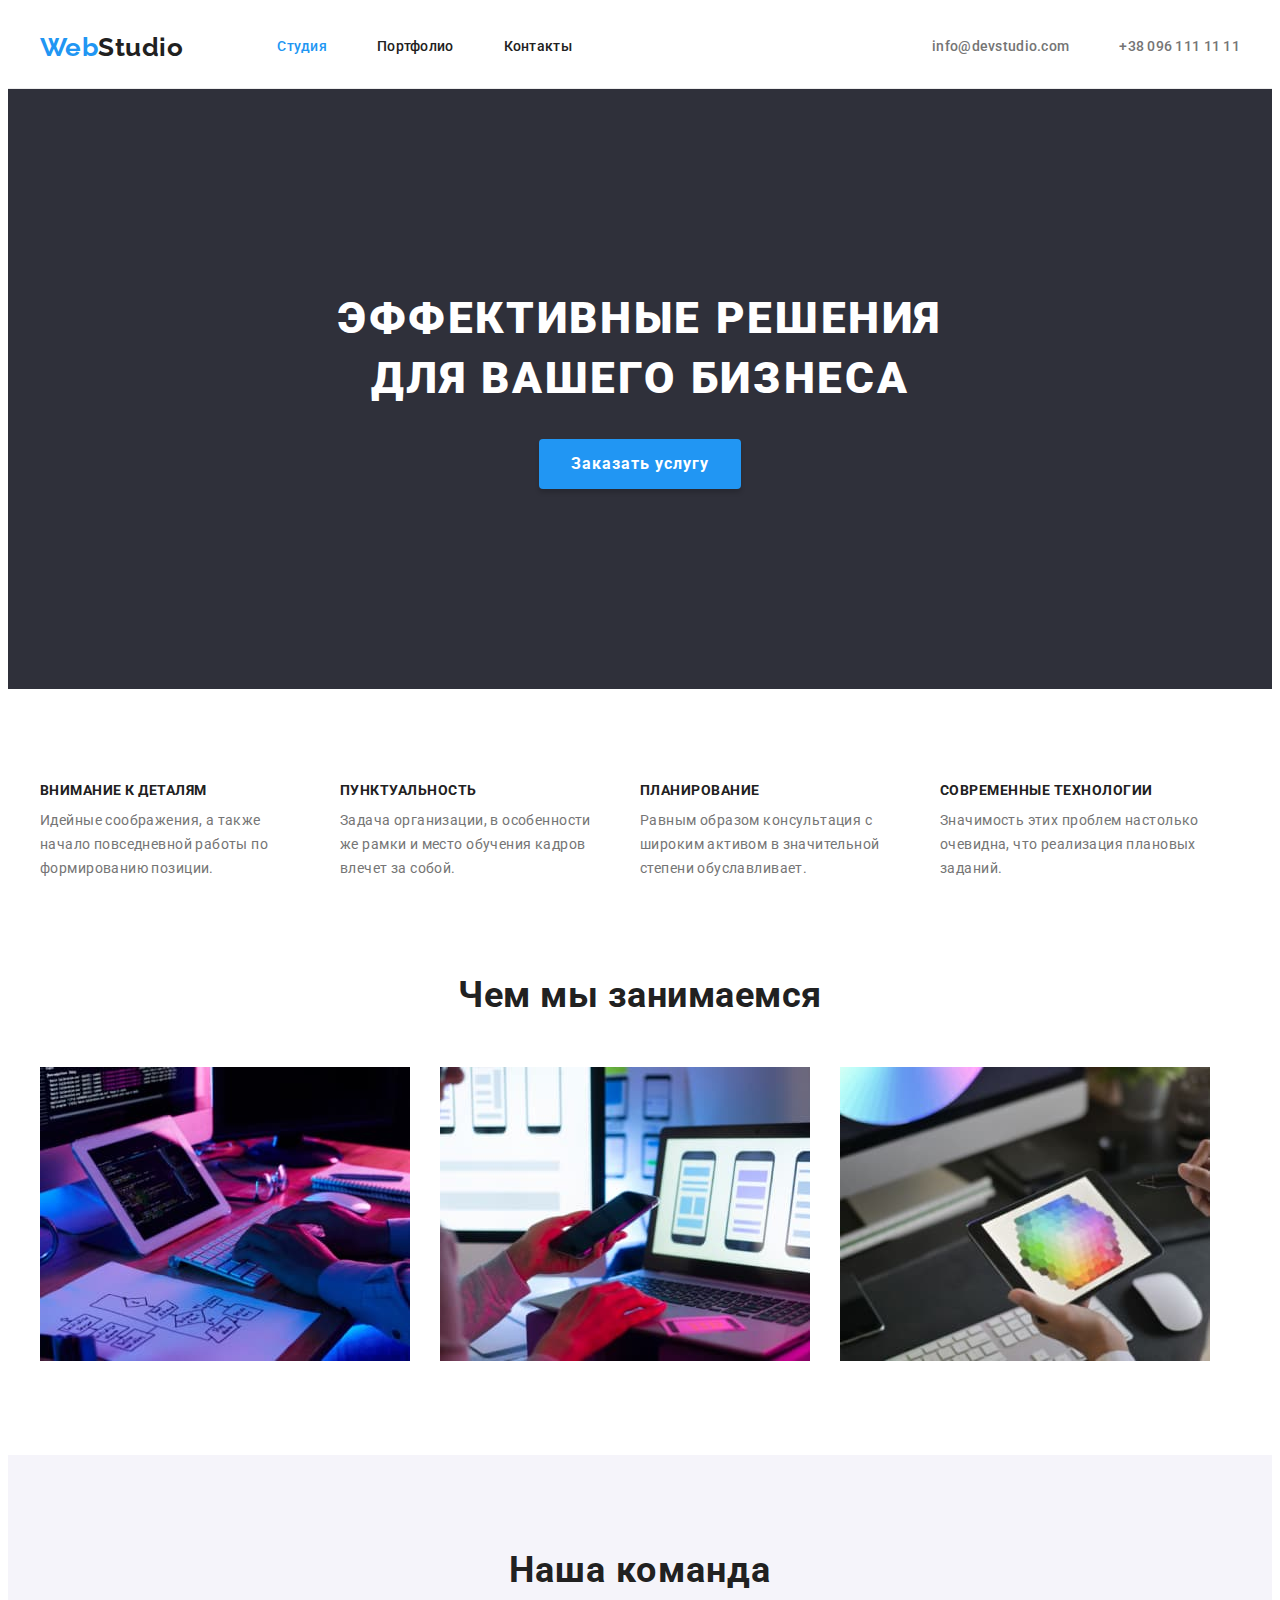
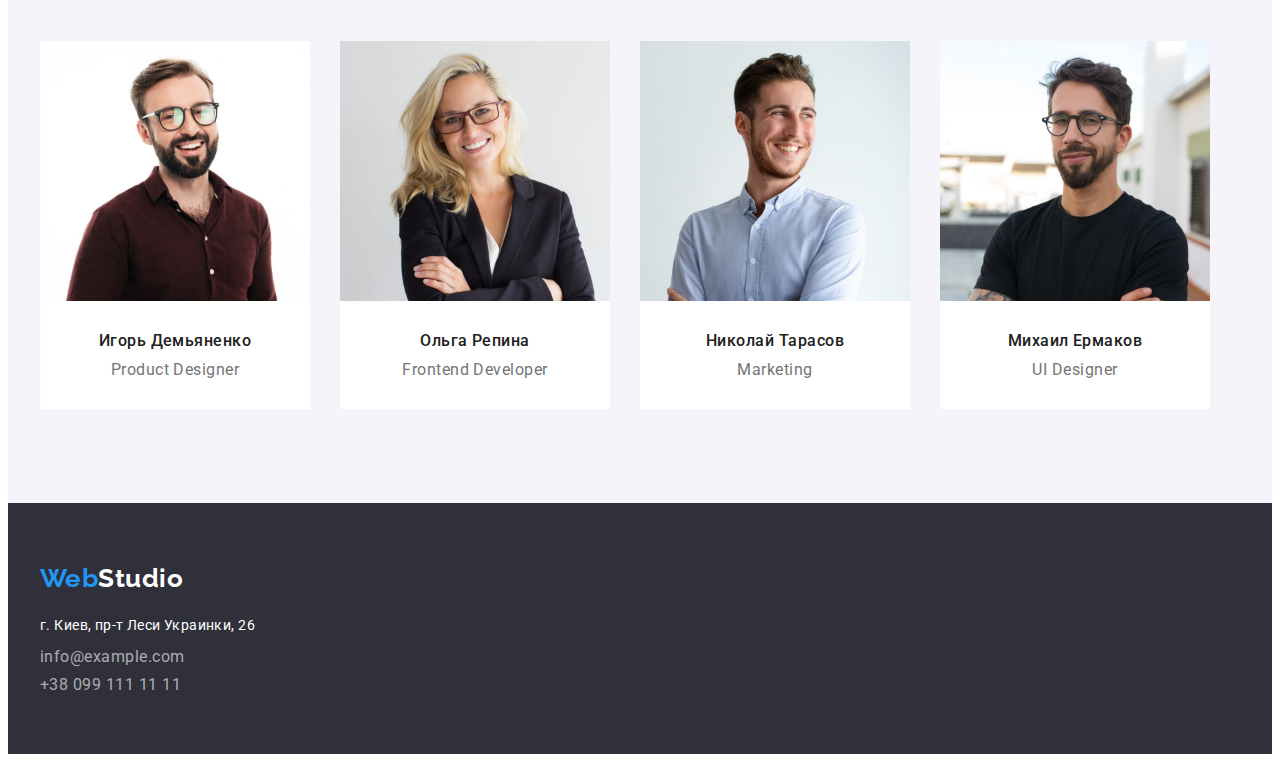
==== index.html @ c22ebef0 "copy previous HW" ====
<!DOCTYPE html>
<html lang="ru">
  <head>
    <meta charset="UTF-8" />
    <meta http-equiv="X-UA-Compatible" content="IE=edge" />
    <meta name="viewport" content="width=device-width, initial-scale=1.0" />
    <link rel="preconnect" href="https://fonts.googleapis.com" />
    <link rel="preconnect" href="https://fonts.gstatic.com" crossorigin />
    <link
      href="https://fonts.googleapis.com/css2?family=Montserrat:wght@400;700&family=Raleway:wght@700&family=Roboto:wght@400;500;700;900&display=swap"
      rel="stylesheet"
    />
    <link rel="stylesheet" href="prettier.json" />
    <link
      rel="stylesheet"
      href="https://cdnjs.cloudflare.com/ajax/libs/modern-normalize/1.1.0/modern-normalize.min.css"
      integrity="sha512-wpPYUAdjBVSE4KJnH1VR1HeZfpl1ub8YT/NKx4PuQ5NmX2tKuGu6U/JRp5y+Y8XG2tV+wKQpNHVUX03MfMFn9Q=="
      crossorigin="anonymous"
      referrerpolicy="no-referrer"
    />
    <link rel="stylesheet" href="./css/styles.css" />
    <title>Web Studio</title>
  </head>
  <body>
    <header class="header">
      <div class="container">
        <a class="logo" href="./index.html"
          ><span class="logo-blue">Web</span>Studio</a
        >
        <nav class="navigation">
          <ul class="navigation-list list">
            <li class="navigation-item">
              <a class="link curent" href="./index.html">Студия</a>
            </li>
            <li class="navigation-item">
              <a class="link" href="./portfolio.html">Портфолио</a>
            </li>
            <li class="navigation-item">
              <a class="link" href="">Контакты</a>
            </li>
          </ul>
        </nav>
        <ul class="contact-list list">
          <li class="contact-link">
            <a class="link" href="mailto:info@devstudio.com"
              >info@devstudio.com</a
            >
          </li>
          <li class="contact-link">
            <a class="link" href="tel:+380961111111">+38 096 111 11 11</a>
          </li>
        </ul>
      </div>
    </header>
    <main>
      <section class="hero">
        <div class="container">
          <h1 class="hero-title">Эффективные решения для вашего бизнеса</h1>
          <button class="hero-btn" type="button">Заказать услугу</button>
        </div>
      </section>
      <section class="features">
        <div class="container">
          <h2 class="visually-hidden">Особенности</h2>
          <ul class="feateres-list">
            <li class="features-item">
              <h3 class="features-title">Внимание к деталям</h3>
              <p class="features-text">
                Идейные соображения, а также начало повседневной работы по
                формированию позиции.
              </p>
            </li>
            <li class="features-item">
              <h3 class="features-title">Пунктуальность</h3>
              <p class="features-text">
                Задача организации, в особенности же рамки и место обучения
                кадров влечет за собой.
              </p>
            </li>
            <li class="features-item">
              <h3 class="features-title">Планирование</h3>
              <p class="features-text">
                Равным образом консультация с широким активом в значительной
                степени обуславливает.
              </p>
            </li>
            <li class="features-item">
              <h3 class="features-title">Современные технологии</h3>
              <p class="features-text">
                Значимость этих проблем настолько очевидна, что реализация
                плановых заданий.
              </p>
            </li>
          </ul>
        </div>
      </section>
      <section class="busines">
        <div class="container">
          <h2 class="busines-title">Чем мы занимаемся</h2>
          <ul class="busines-list">
            <li class="busines-item">
              <img
                src="./images/img.jpg"
                alt="вычисления на планшете"
                width="370"
              />
            </li>
            <li class="busines-item">
              <img
                src="./images/img2.jpg"
                alt="фоткаем клавиатуру с телефона"
                width="370"
              />
            </li>
            <li class="busines-item">
              <img
                src="./images/img1.jpg"
                alt="пентагонная палитра на планшете"
                width="370"
              />
            </li>
          </ul>
        </div>
      </section>
      <section class="team">
        <div class="container">
          <h2 class="team-title">Наша команда</h2>
          <ul class="team-list">
            <li class="team-member">
              <img src="./images/igor.jpg" width="270" alt="Игорь" />
              <div class="worker">
                <h3 class="team-member-name">Игорь Демьяненко</h3>
                <p class="team-position" lang="en">Product Designer</p>
              </div>
            </li>
            <li class="team-member">
              <img src="./images/olya.jpg" width="270" alt="Оля" />
              <div class="worker">
                <h3 class="team-member-name">Ольга Репина</h3>
                <p class="team-position" lang="en">Frontend Developer</p>
              </div>
            </li>
            <li class="team-member">
              <img src="./images/kolya.jpg" width="270" alt="Коля" />
              <div class="worker">
                <h3 class="team-member-name">Николай Тарасов</h3>
                <p class="team-position" lang="en">Marketing</p>
              </div>
            </li>
            <li class="team-member">
              <img src="./images/misha.jpg" width="270" alt="Миша" />
              <div class="worker">
                <h3 class="team-member-name">Михаил Ермаков</h3>
                <p class="team-position" lang="en">UI Designer</p>
              </div>
            </li>
          </ul>
        </div>
      </section>
    </main>
    <footer>
      <div class="container">
        <a class="logo" href="./index.html"
          ><span class="logo-blue">Web</span>Studio</a
        >
        <address>
          <ul class="adress-list">
            <li class="adress-item adress">
              <a
                class="link"
                href="https://goo.gl/maps/iJpznAyeSHseySaG7"
                target="_blank"
                rel="noreferrer noopener nofollow"
              >
                г. Киев, пр-т Леси Украинки, 26</a
              >
            </li>
            <li class="adress-item">
              <a class="link contact" href="mailto:info@example.com"
                >info@example.com</a
              >
            </li>
            <li class="adress-item">
              <a class="link contact" href="tel:+380991111111"
                >+38 099 111 11 11</a
              >
            </li>
          </ul>
        </address>
      </div>
    </footer>
  </body>
</html>
---- css/styles.css ----
:root {
  --secondary-color: #757575;
  --prime-color: #212121;
  --accent-color: #2196f3;
  --background-color: #ffffff;
}

body {
  font-family: Roboto, sans-serif;
  color: var(--prime-color);
  background-color: var(--background-color);
  letter-spacing: 0.03em;
}

img {
  display: block;
  max-width: 100%;
}

p,
h1,
h2,
h4,
h3 {
  margin: 0;
  margin-left: auto;
  margin-right: auto;
}
ul {
  margin: 0%;
  padding-left: 0%;
}

.container {
  width: 1200px;
  margin: 0 auto;
  padding: 0 15px;
}

.header {
  padding-top: 24px;
  padding-bottom: 25px;
  background-color: var(--background-color);
  border-bottom: 1px solid #ececec;
}

.header .container {
  display: flex;
  align-items: center;
}

/* Header */

.logo {
  text-decoration: none;
  font-family: "Raleway";
  font-weight: 700;
  font-size: 26px;
  line-height: 1.19;
  color: #212121;

  margin-right: 94px;
}

.navigation,
.navigation-list {
  list-style: none;
  font-weight: 500;
  font-size: 14px;
  line-height: 1.14;
  letter-spacing: 0.02em;
}

.navigation-list {
  display: flex;
}

.navigation-item:not(:last-child) {
  margin-right: 50px;
}

.contact-list .contact-link:not(:last-child) {
  margin-right: 50px;
}
.logo-blue {
  color: var(--accent-color);
}

.link {
  text-decoration: none;
  color: var(--secondary-color);
}

.navigation-item > .link {
  color: var(--prime-color);
}

.navigation-item > .curent {
  color: var(--accent-color);
}

.link:hover,
.link:focus {
  color: var(--accent-color);
}

.contact-list {
  list-style: none;
  font-weight: 500;
  font-size: 14px;
  line-height: 1.14;
  letter-spacing: 0.02em;

  color: var(--secondary-color);
  display: flex;
  margin-left: auto;
}

/* -----------------------------------------------Hero */
.hero {
  background-color: #2f303a;
  padding: 200px 0;
  text-align: center;
}
.hero-title {
  font-style: normal;
  font-weight: 900;
  font-size: 44px;
  line-height: 1.36;
  text-align: center;
  letter-spacing: 0.06em;
  text-transform: uppercase;
  color: #ffffff;
  text-align: center;

  width: 696px;
  margin-bottom: 30px;
}
.hero-btn {
  font-family: inherit;
  background: var(--accent-color);
  box-shadow: 0px 4px 4px rgba(0, 0, 0, 0.15);
  border-radius: 4px;
  border: none;
  min-width: 200px;
  padding: 10px 32px;

  font-weight: 700;
  font-size: 16px;
  line-height: 1.88;
  letter-spacing: 0.06em;
  color: #ffffff;

  cursor: pointer;
}
.hero-btn:hover,
.hero-btn:focus {
  background-color: #188ce8;
}

/* ---------------------------------------------------features */
.features {
  padding-top: 94px;
}
.visually-hidden {
  position: absolute;
  white-space: nowrap;
  width: 1px;
  height: 1px;
  overflow: hidden;
  border: 0;
  padding: 0;
  clip: rect(0 0 0 0);
  clip-path: inset(50%);
  margin: -1px;
}
.features-title {
  font-weight: 700;
  font-size: 14px;
  line-height: 1.14;
  text-transform: uppercase;

  margin-bottom: 10px;
}
.feateres-list {
  list-style: none;
  display: flex;
  gap: 30px;
}

.features-item {
  width: 270px;
}

.featers-item:not(:last-child) {
  padding-right: 60px;
}

.features-text {
  font-size: 14px;
  line-height: 1.71;
  letter-spacing: 0.03em;
  color: var(--secondary-color);
}

/* -----------------------------------------------------Чем мы занимаемся */
.busines {
  padding: 94px 0;
}
.busines-title {
  font-weight: 700;
  font-size: 36px;
  line-height: 1.17;
  text-align: center;
  margin-bottom: 50px;
}
.busines-list {
  display: flex;
}

.busines-item {
  list-style: none;
}

.busines-item:not(:last-child) {
  margin-right: 30px;
}

/* ---------------------------------------------------------team */
.team {
  background-color: #f5f4fa;
  padding: 94px 0;
}
.team-title {
  font-weight: 700;
  font-size: 36px;
  line-height: 1.17;
  text-align: center;
  letter-spacing: 0.03em;

  color: var(--prime-color);

  margin-bottom: 50px;
}
.team-list {
  list-style: none;
  display: flex;
}
.team-member:not(:last-child) {
  margin-right: 30px;
}

.team-member {
  background-color: var(--background-color);
}

.worker {
  padding-top: 30px;
  padding-bottom: 30px;
  text-align: center;
}
.team-member-name {
  font-weight: 500;
  font-size: 16px;
  line-height: 1.19;
  text-align: center;
  color: var(--prime-color);

  margin-bottom: 10px;
}

.team-position {
  line-height: 1.19;
  text-align: center;
  color: var(--secondary-color);
}
/* ------------------------------------------------------------------footer */
footer {
  background-color: #2f303a;
  padding-top: 60px;
  padding-bottom: 60px;
}
address {
  font-style: normal;
  margin-top: 20px;
}

.adress-list {
  list-style: none;
  display: flex;
  flex-direction: column;
  gap: 9px;

  padding-left: 0;
}
.adress > .link {
  font-size: 14px;
  line-height: 1.71;
  letter-spacing: 0.03em;
  color: #ffffff;
}
.contact {
  color: rgba(255, 255, 255, 0.6);
}
footer .logo {
  color: #ffffff;
  margin-right: 0;
}

/* =================================================Portfolio */

.portfolio {
  padding-top: 94px;
  padding-bottom: 94px;
}

.portfolio-title {
  font-weight: 700;
  font-size: 18px;
  line-height: 2;
  letter-spacing: 0.06em;
  color: var(--prime-color);
}

.portfolio-text {
  line-height: 1.88;
  letter-spacing: 0.03em;
  color: var(--secondary-color);
}

.portfolio-list {
  padding-left: 0;
  list-style: none;
  display: flex;
  flex-wrap: wrap;
  margin-left: -30px;
  margin-top: -30px;
}

.portfolio-cards {
  flex-basis: calc((100% - 90px) / 3);
  margin-left: 30px;
  margin-top: 30px;
}

.portfolio-items {
  padding: 20px 24px;
  border-right: 1px solid #eeeeee;
  border-bottom: 1px solid #eeeeee;
  border-left: 1px solid #eeeeee;
}

.filter-list {
  display: flex;
  text-decoration: none;
  list-style: none;
  margin-bottom: 50px;
  justify-content: center;
}

.filter-btn {
  font-family: inherit;
  font-weight: 500;
  font-size: 16px;
  line-height: 1.62;
  text-align: center;
  letter-spacing: 0.03em;
  color: var(--prime-color);
  border-radius: 4px;
  border: none;

  cursor: pointer;
  padding: 6px 22px;
}

.filter-item:not(:last-child) {
  margin-right: 8px;
}

.filter-btn:hover,
.filter-btn:focus {
  color: #ffffff;
  background: #2196f3;

  box-shadow: 0px 3px 1px rgba(0, 0, 0, 0.1), 0px 1px 2px rgba(0, 0, 0, 0.08),
    0px 2px 2px rgba(0, 0, 0, 0.12);
}
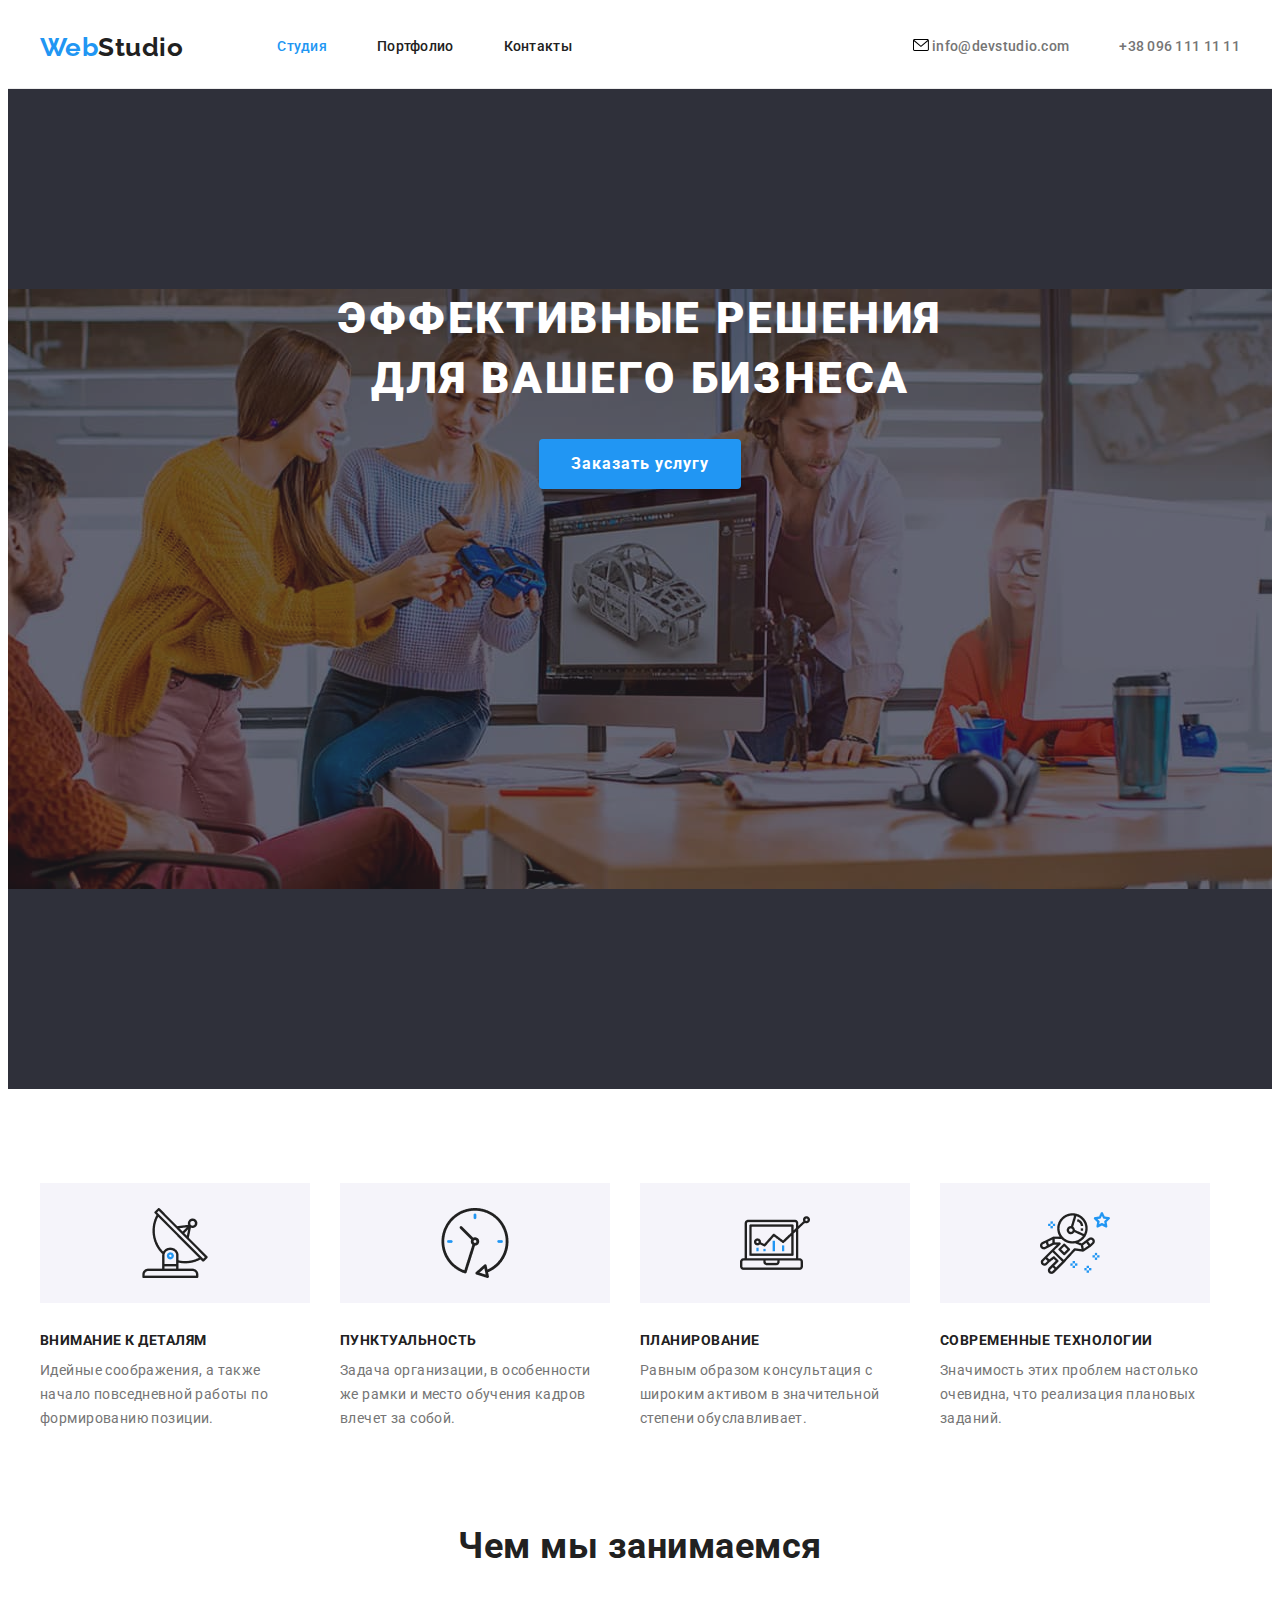
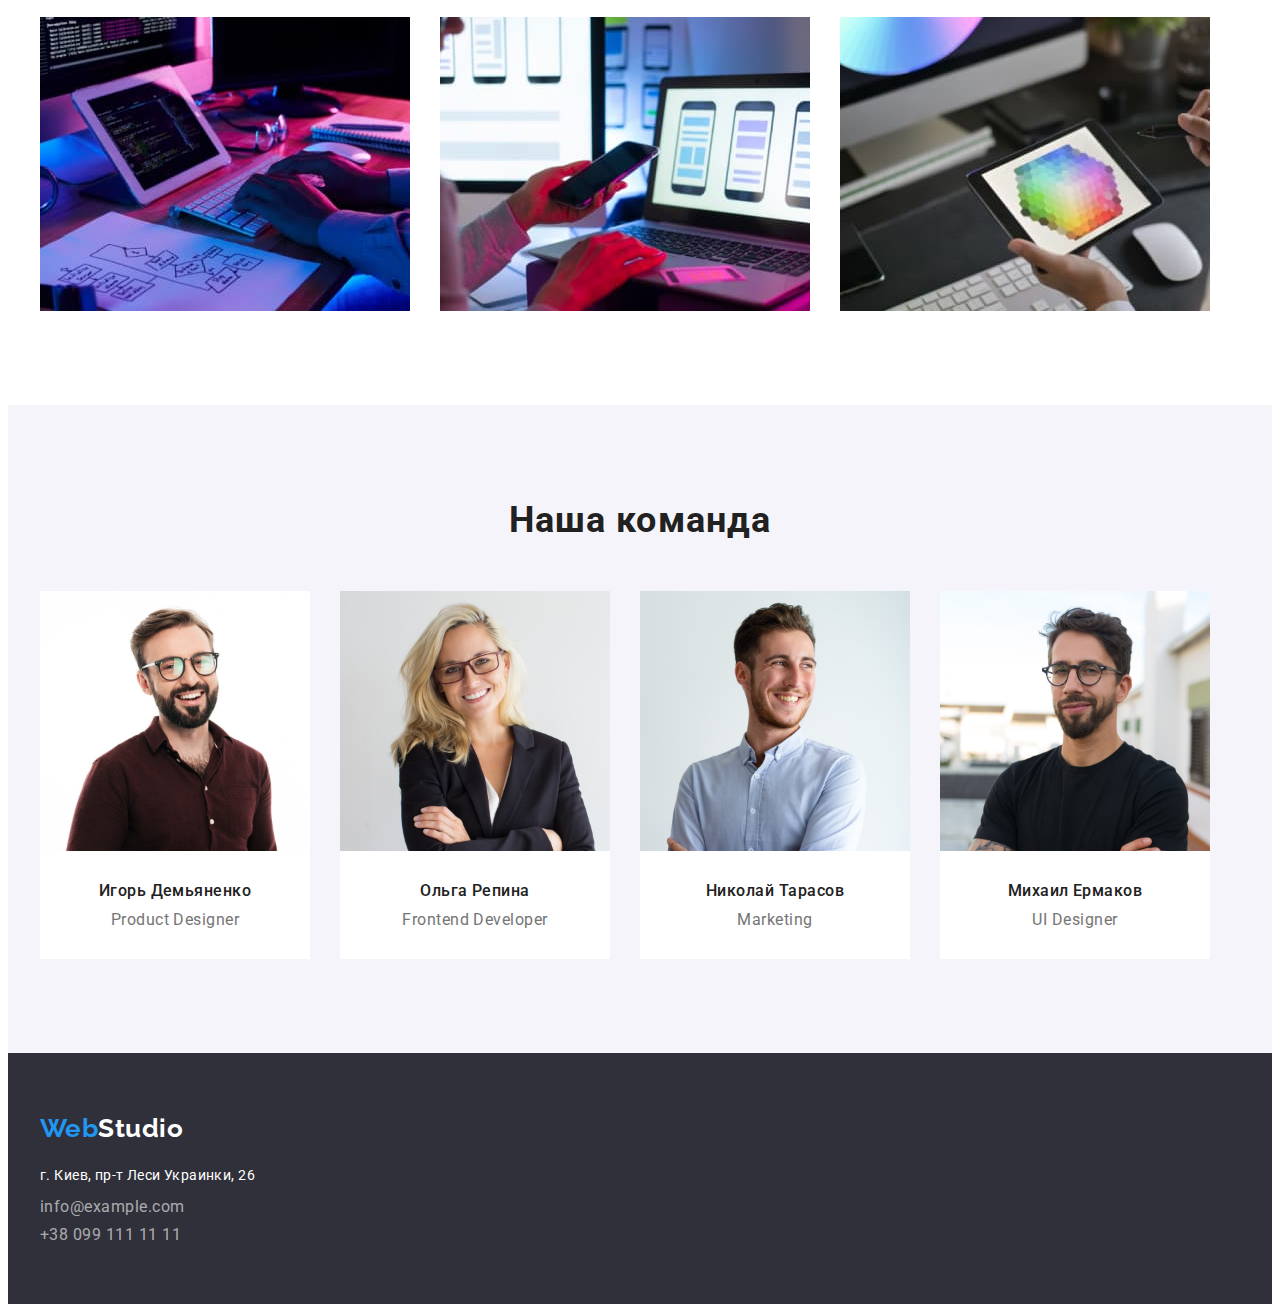
==== commit d59941a6: "add sprite with icons" ====
--- a/index.html
+++ b/index.html
@@ -42,8 +42,11 @@
         </nav>
         <ul class="contact-list list">
           <li class="contact-link">
-            <a class="link" href="mailto:info@devstudio.com"
-              >info@devstudio.com</a
+            <a class="link" href="mailto:info@devstudio.com">
+              <svg class="icon-mail" width="16" height="12">
+                <use href="./images/studia-svg.svg#icon-envelope-hover"></use>
+              </svg>
+              info@devstudio.com</a
             >
           </li>
           <li class="contact-link">
@@ -63,28 +66,28 @@
         <div class="container">
           <h2 class="visually-hidden">Особенности</h2>
           <ul class="feateres-list">
-            <li class="features-item">
+            <li class="features-item icon-anthena">
               <h3 class="features-title">Внимание к деталям</h3>
               <p class="features-text">
                 Идейные соображения, а также начало повседневной работы по
                 формированию позиции.
               </p>
             </li>
-            <li class="features-item">
+            <li class="features-item icon-clock">
               <h3 class="features-title">Пунктуальность</h3>
               <p class="features-text">
                 Задача организации, в особенности же рамки и место обучения
                 кадров влечет за собой.
               </p>
             </li>
-            <li class="features-item">
+            <li class="features-item icon-diagrama">
               <h3 class="features-title">Планирование</h3>
               <p class="features-text">
                 Равным образом консультация с широким активом в значительной
                 степени обуславливает.
               </p>
             </li>
-            <li class="features-item">
+            <li class="features-item icon-astronaut">
               <h3 class="features-title">Современные технологии</h3>
               <p class="features-text">
                 Значимость этих проблем настолько очевидна, что реализация
--- a/css/styles.css
+++ b/css/styles.css
@@ -118,7 +118,16 @@
 
 /* -----------------------------------------------Hero */
 .hero {
+  background-image: url(../images/img-overlay.png),
+    url(../images/hero-image.jpg);
   background-color: #2f303a;
+  background-repeat: no-repeat;
+  background-position: center;
+  max-width: 1600px;
+  height: 600px;
+  margin-right: auto;
+  margin-left: auto;
+
   padding: 200px 0;
   text-align: center;
 }
@@ -174,6 +183,7 @@
   clip-path: inset(50%);
   margin: -1px;
 }
+
 .features-title {
   font-weight: 700;
   font-size: 14px;
@@ -190,6 +200,33 @@
 
 .features-item {
   width: 270px;
+}
+
+.features-item::before {
+  display: block;
+  content: "";
+  height: 120px;
+  background-color: #f5f4fa;
+  margin-bottom: 30px;
+  background-repeat: no-repeat;
+  background-position: center;
+  background-size: ;
+}
+
+.icon-anthena::before {
+  background-image: url(../images/anthena.png);
+}
+
+.icon-clock::before {
+  background-image: url(../images/clock.png);
+}
+
+.icon-diagrama::before {
+  background-image: url(../images/diagram.png);
+}
+
+.icon-astronaut:before {
+  background-image: url(../images/astronaut.png);
 }
 
 .featers-item:not(:last-child) {
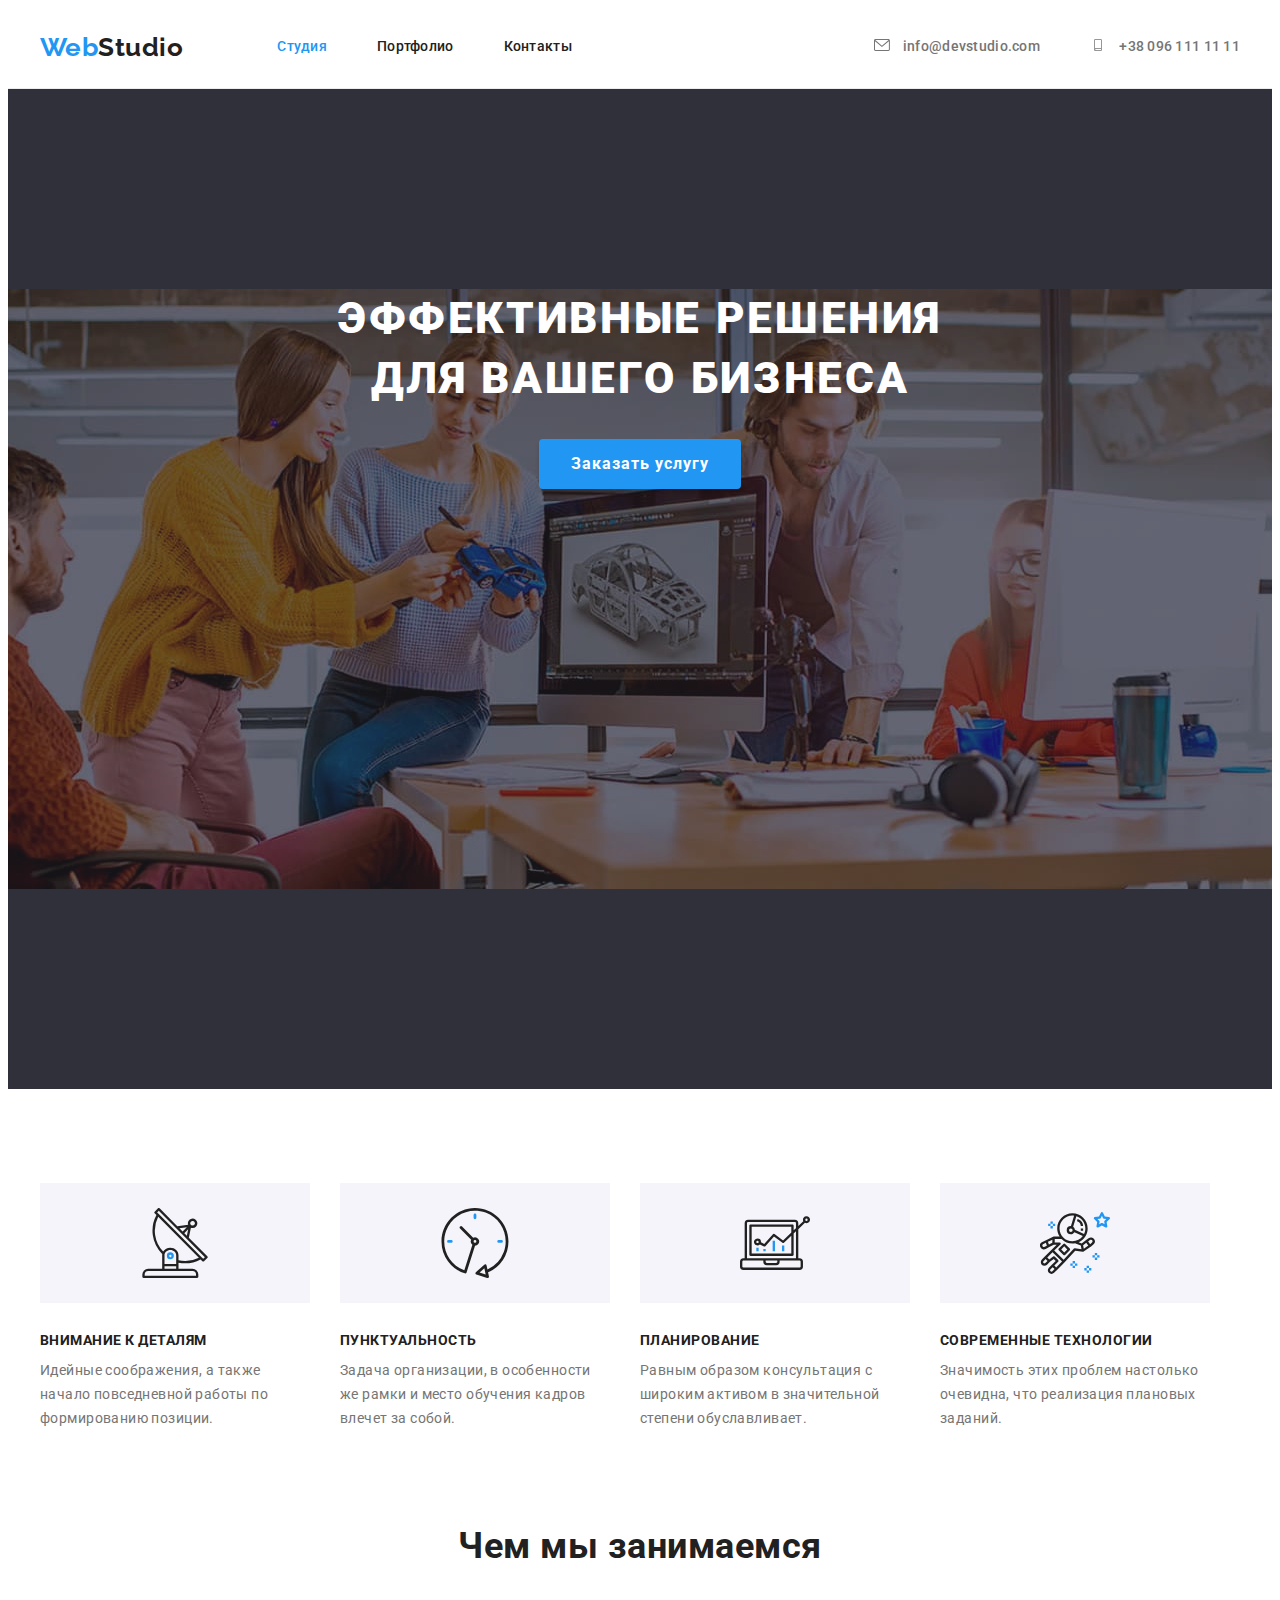
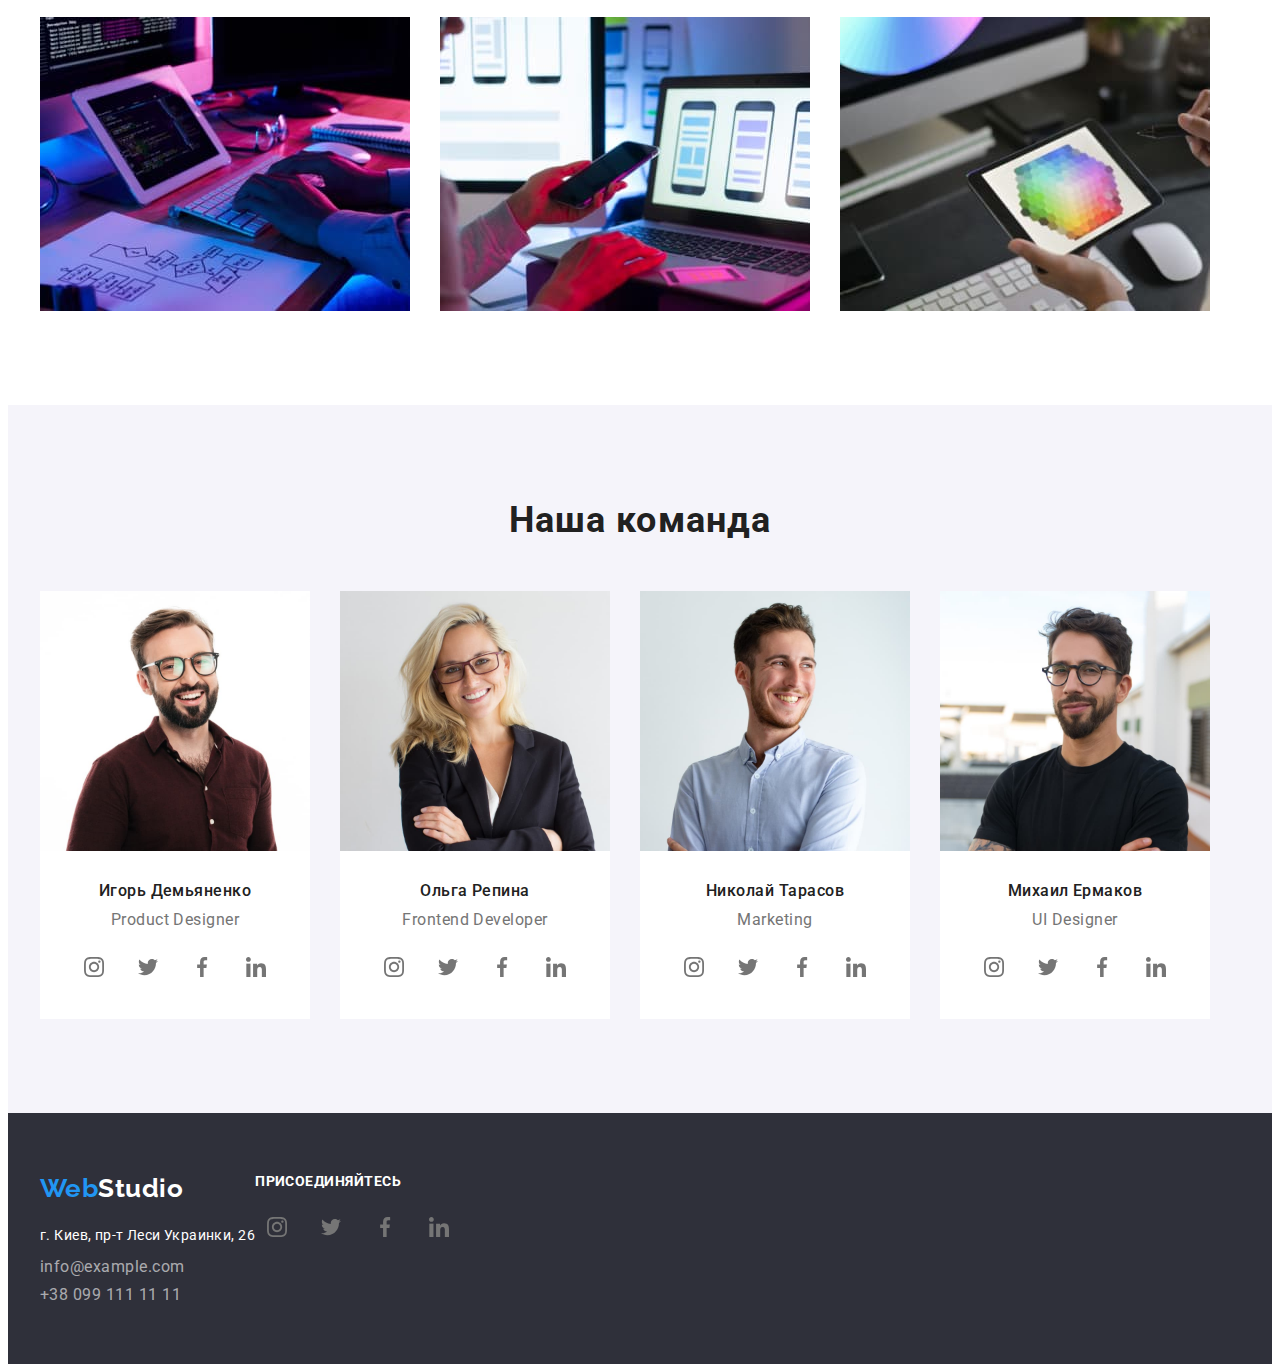
==== commit 8cfcbf0d: "add almost all icons" ====
--- a/index.html
+++ b/index.html
@@ -46,11 +46,15 @@
               <svg class="icon-mail" width="16" height="12">
                 <use href="./images/studia-svg.svg#icon-envelope-hover"></use>
               </svg>
-              info@devstudio.com</a
-            >
+              info@devstudio.com</a>
           </li>
           <li class="contact-link">
-            <a class="link" href="tel:+380961111111">+38 096 111 11 11</a>
+            <a class="link" href="tel:+380961111111">
+              <a class="link" href="mailto:info@devstudio.com">
+                <svg class="icon-mail" width="16" height="12">
+                  <use href="./images/studia-svg.svg#icon-smartphone"></use>
+                </svg>
+              +38 096 111 11 11</a>
           </li>
         </ul>
       </div>
@@ -134,6 +138,27 @@
               <div class="worker">
                 <h3 class="team-member-name">Игорь Демьяненко</h3>
                 <p class="team-position" lang="en">Product Designer</p>
+                <ul class="team-soc-list list">
+                  <li class="worker-soc-item"><a href="" class="worker-soc-link link">
+                    <svg class="icon-social" width="20" height="20">
+                    <use href="./images/studia-svg.svg#icon-instagram-2-1"></use>
+                  </svg></a></li>
+                  <li class="worker-soc-item"><a href="" class="worker-soc-link link">
+                    <svg class="icon-social" width="20" height="20">
+                      <use href="./images/studia-svg.svg#icon-twitter-1"></use>
+                    </svg>
+                  </a></li>
+                  <li class="worker-soc-item"><a href="" class="worker-soc-link link">
+                    <svg class="icon-social" width="20" height="20">
+                      <use href="./images/studia-svg.svg#icon-facebook-1"></use>
+                    </svg>
+                  </a></li>
+                  <li class="worker-soc-item"><a href="" class="worker-soc-link link">
+                    <svg class="icon-social" width="20" height="20">
+                      <use href="./images/studia-svg.svg#icon-linkedin-1"></use>
+                    </svg>
+                  </a></li>
+                </ul>
               </div>
             </li>
             <li class="team-member">
@@ -141,6 +166,27 @@
               <div class="worker">
                 <h3 class="team-member-name">Ольга Репина</h3>
                 <p class="team-position" lang="en">Frontend Developer</p>
+                <ul class="team-soc-list list">
+                  <li class="worker-soc-item"><a href="" class="worker-soc-link link">
+                    <svg class="icon-social" width="20" height="20">
+                    <use href="./images/studia-svg.svg#icon-instagram-2-1"></use>
+                  </svg></a></li>
+                  <li class="worker-soc-item"><a href="" class="worker-soc-link link">
+                    <svg class="icon-social" width="20" height="20">
+                      <use href="./images/studia-svg.svg#icon-twitter-1"></use>
+                    </svg>
+                  </a></li>
+                  <li class="worker-soc-item"><a href="" class="worker-soc-link link">
+                    <svg class="icon-social" width="20" height="20">
+                      <use href="./images/studia-svg.svg#icon-facebook-1"></use>
+                    </svg>
+                  </a></li>
+                  <li class="worker-soc-item"><a href="" class="worker-soc-link link">
+                    <svg class="icon-social" width="20" height="20">
+                      <use href="./images/studia-svg.svg#icon-linkedin-1"></use>
+                    </svg>
+                  </a></li>
+                </ul>
               </div>
             </li>
             <li class="team-member">
@@ -148,6 +194,27 @@
               <div class="worker">
                 <h3 class="team-member-name">Николай Тарасов</h3>
                 <p class="team-position" lang="en">Marketing</p>
+                <ul class="team-soc-list list">
+                  <li class="worker-soc-item"><a href="" class="worker-soc-link link">
+                    <svg class="icon-social" width="20" height="20">
+                    <use href="./images/studia-svg.svg#icon-instagram-2-1"></use>
+                  </svg></a></li>
+                  <li class="worker-soc-item"><a href="" class="worker-soc-link link">
+                    <svg class="icon-social" width="20" height="20">
+                      <use href="./images/studia-svg.svg#icon-twitter-1"></use>
+                    </svg>
+                  </a></li>
+                  <li class="worker-soc-item"><a href="" class="worker-soc-link link">
+                    <svg class="icon-social" width="20" height="20">
+                      <use href="./images/studia-svg.svg#icon-facebook-1"></use>
+                    </svg>
+                  </a></li>
+                  <li class="worker-soc-item"><a href="" class="worker-soc-link link">
+                    <svg class="icon-social" width="20" height="20">
+                      <use href="./images/studia-svg.svg#icon-linkedin-1"></use>
+                    </svg>
+                  </a></li>
+                </ul>
               </div>
             </li>
             <li class="team-member">
@@ -155,6 +222,27 @@
               <div class="worker">
                 <h3 class="team-member-name">Михаил Ермаков</h3>
                 <p class="team-position" lang="en">UI Designer</p>
+                <ul class="team-soc-list list">
+                  <li class="worker-soc-item"><a href="" class="worker-soc-link link">
+                    <svg class="icon-social" width="20" height="20">
+                    <use href="./images/studia-svg.svg#icon-instagram-2-1"></use>
+                  </svg></a></li>
+                  <li class="worker-soc-item"><a href="" class="worker-soc-link link">
+                    <svg class="icon-social" width="20" height="20">
+                      <use href="./images/studia-svg.svg#icon-twitter-1"></use>
+                    </svg>
+                  </a></li>
+                  <li class="worker-soc-item"><a href="" class="worker-soc-link link">
+                    <svg class="icon-social" width="20" height="20">
+                      <use href="./images/studia-svg.svg#icon-facebook-1"></use>
+                    </svg>
+                  </a></li>
+                  <li class="worker-soc-item"><a href="" class="worker-soc-link link">
+                    <svg class="icon-social" width="20" height="20">
+                      <use href="./images/studia-svg.svg#icon-linkedin-1"></use>
+                    </svg>
+                  </a></li>
+                </ul>
               </div>
             </li>
           </ul>
@@ -162,8 +250,8 @@
       </section>
     </main>
     <footer>
-      <div class="container">
-        <a class="logo" href="./index.html"
+      <div class="container footer-flex">
+        <div class="footer-block"><a class="logo" href="./index.html"
           ><span class="logo-blue">Web</span>Studio</a
         >
         <address>
@@ -189,7 +277,31 @@
               >
             </li>
           </ul>
-        </address>
+        </address></div>
+        <div class="footer-block">
+          <p class="footer-text">присоединяйтесь</p>
+          <ul class="team-soc-list list">
+            <li class="worker-soc-item"><a href="" class="worker-soc-link link">
+              <svg class="icon-social" width="20" height="20">
+              <use href="./images/studia-svg.svg#icon-instagram-2-1"></use>
+            </svg></a></li>
+            <li class="worker-soc-item"><a href="" class="worker-soc-link link">
+              <svg class="icon-social" width="20" height="20">
+                <use href="./images/studia-svg.svg#icon-twitter-1"></use>
+              </svg>
+            </a></li>
+            <li class="worker-soc-item"><a href="" class="worker-soc-link link">
+              <svg class="icon-social" width="20" height="20">
+                <use href="./images/studia-svg.svg#icon-facebook-1"></use>
+              </svg>
+            </a></li>
+            <li class="worker-soc-item"><a href="" class="worker-soc-link link">
+              <svg class="icon-social" width="20" height="20">
+                <use href="./images/studia-svg.svg#icon-linkedin-1"></use>
+              </svg>
+            </a></li>
+          </ul>
+        </div>
       </div>
     </footer>
   </body>
--- a/css/styles.css
+++ b/css/styles.css
@@ -29,6 +29,7 @@
 ul {
   margin: 0%;
   padding-left: 0%;
+  list-style: none;
 }
 
 .container {
@@ -89,6 +90,11 @@
 .link {
   text-decoration: none;
   color: var(--secondary-color);
+}
+
+.icon-mail {
+  fill: currentColor;
+  margin-right: 10px;
 }
 
 .navigation-item > .link {
@@ -210,23 +216,22 @@
   margin-bottom: 30px;
   background-repeat: no-repeat;
   background-position: center;
-  background-size: ;
 }
 
 .icon-anthena::before {
-  background-image: url(../images/anthena.png);
+  background-image: url(../images/antenna.svg);
 }
 
 .icon-clock::before {
-  background-image: url(../images/clock.png);
+  background-image: url(../images/clock.svg);
 }
 
 .icon-diagrama::before {
-  background-image: url(../images/diagram.png);
+  background-image: url(../images/diagram.svg);
 }
 
 .icon-astronaut:before {
-  background-image: url(../images/astronaut.png);
+  background-image: url(../images/astronaut.svg);
 }
 
 .featers-item:not(:last-child) {
@@ -310,6 +315,47 @@
   line-height: 1.19;
   text-align: center;
   color: var(--secondary-color);
+}
+
+.team-soc-list {
+  display: flex;
+  justify-content: center;
+  align-items: center;
+  margin-top: 16px;
+}
+
+.worker-soc-item {
+  width: 44px;
+  height: 44px;
+  margin-right: 10px;
+}
+
+.icon-social {
+  fill: var(--secondary-color);
+}
+
+.worker-soc-item:last-child {
+  margin-right: 0px;
+}
+
+.worker-soc-link {
+  width: 100%;
+  height: 100%;
+  border-radius: 50%;
+  display: flex;
+  align-items: center;
+  justify-content: center;
+}
+
+.worker-soc-link:hover,
+.worker-soc-link:focus {
+  background-color: var(--accent-color);
+}
+
+.worker-soc-link:hover .icon-social,
+.worker-soc-link:focus .icon-social {
+  background-color: var(--accent-color);
+  fill: var(--background-color);
 }
 /* ------------------------------------------------------------------footer */
 footer {
@@ -344,6 +390,18 @@
   margin-right: 0;
 }
 
+.footer-flex {
+  display: flex;
+}
+
+.footer-text {
+  font-weight: 700;
+  font-size: 14px;
+  line-height: 16px;
+  text-transform: uppercase;
+  color: #ffffff;
+}
+
 /* =================================================Portfolio */
 
 .portfolio {
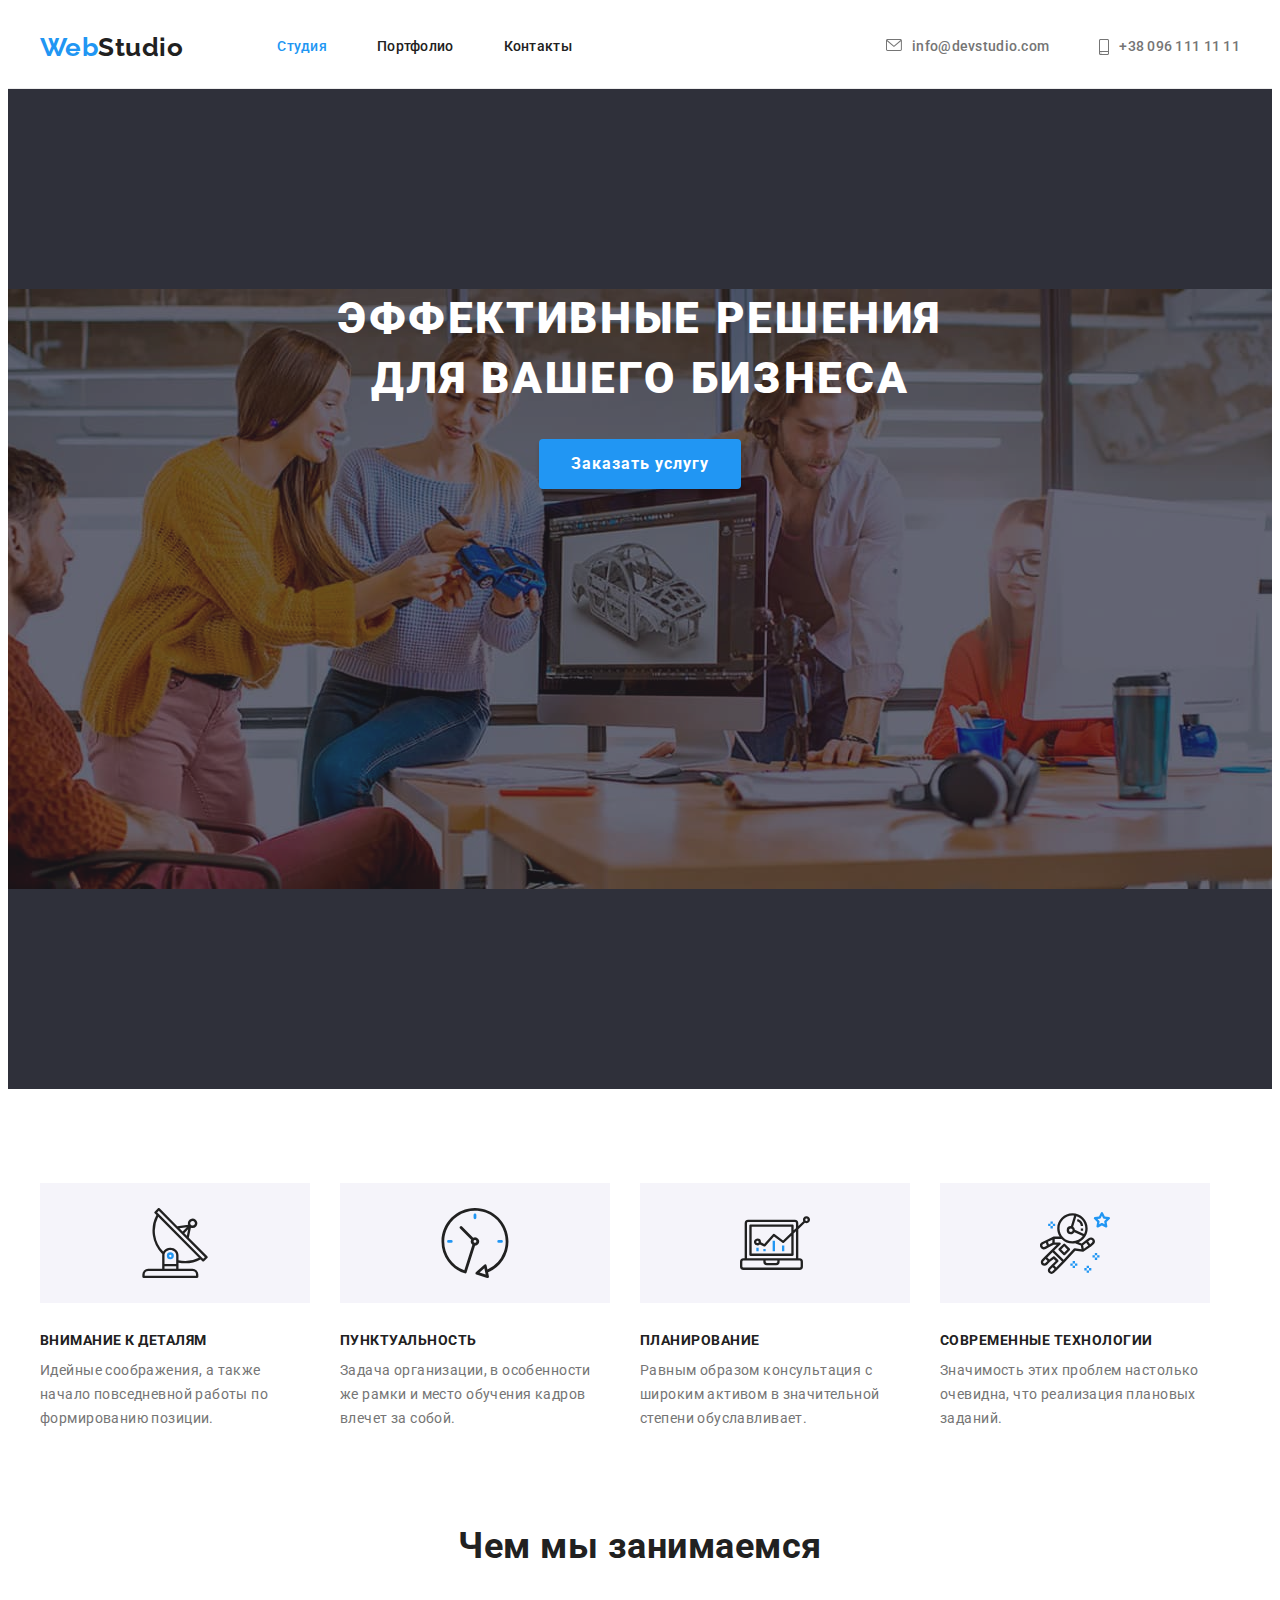
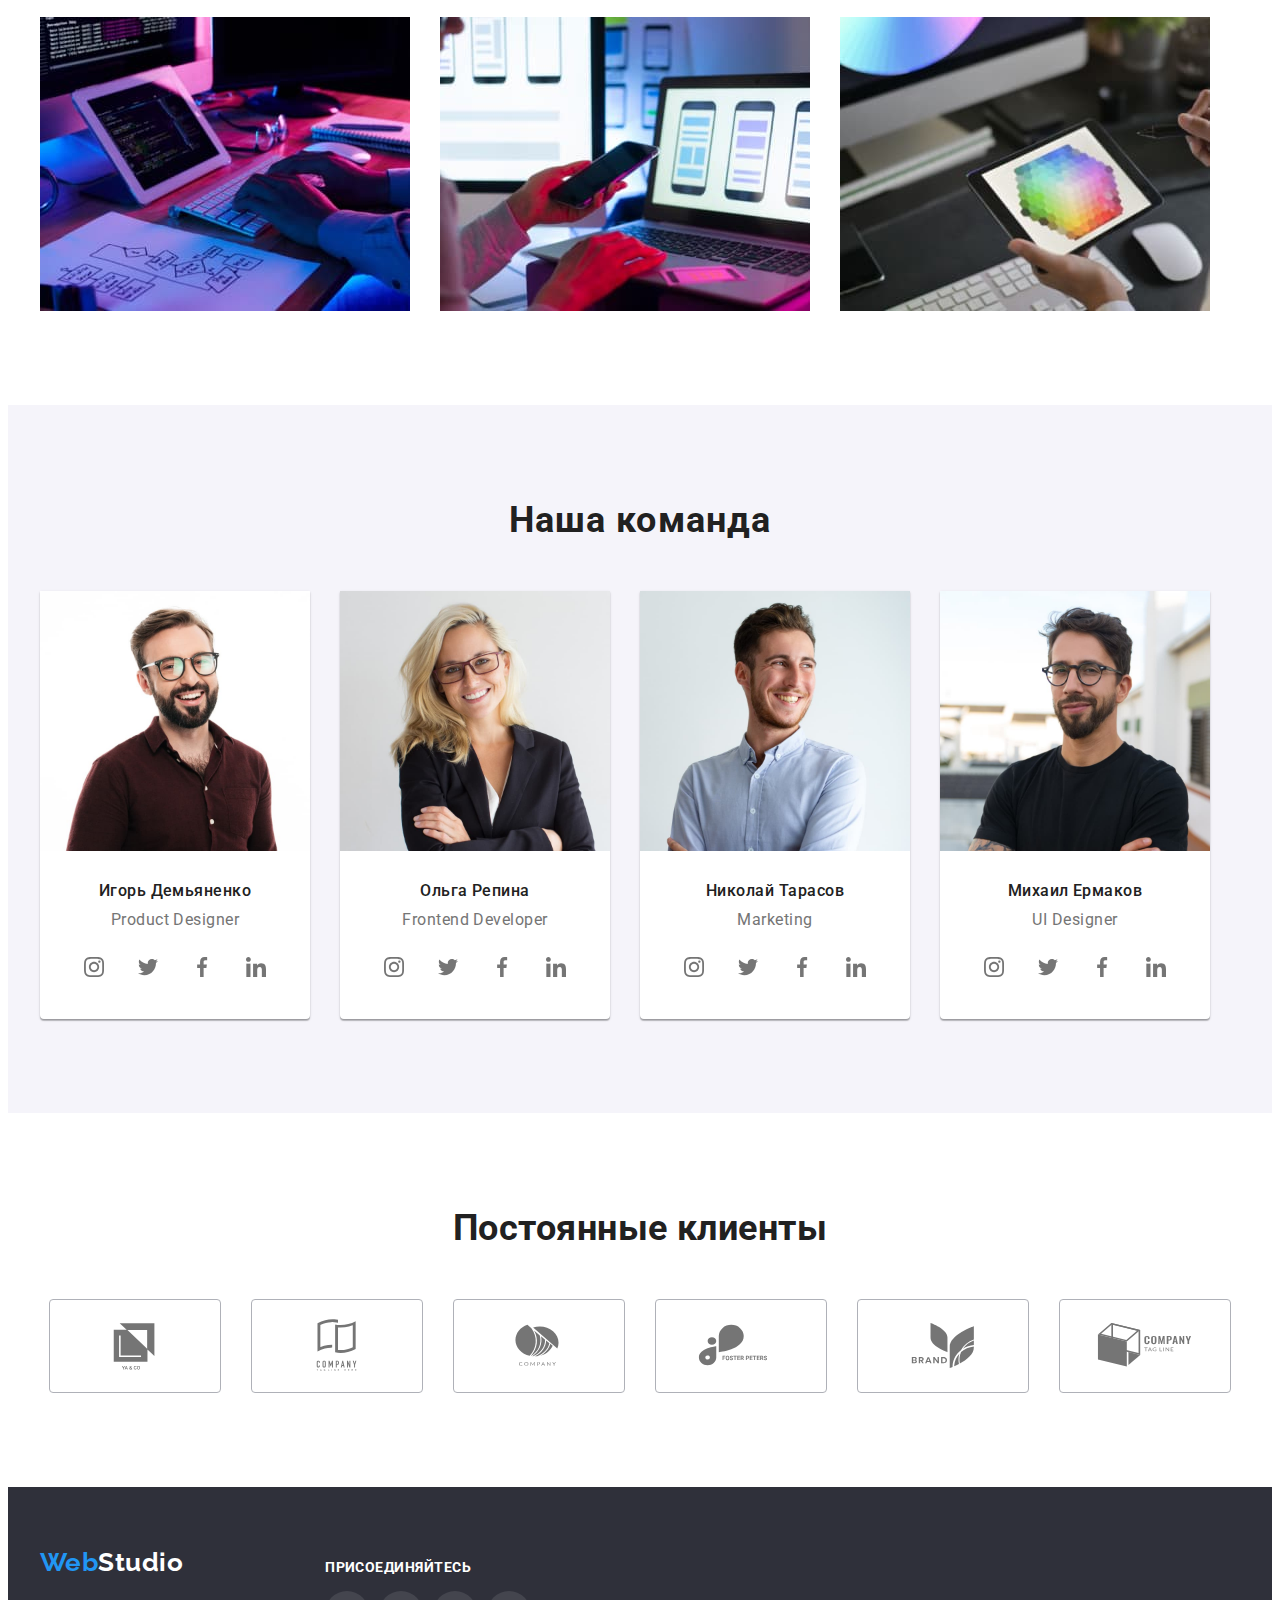
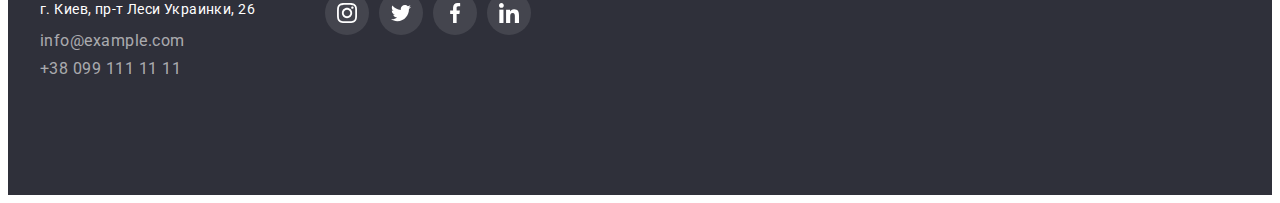
==== commit 3dcfc678: "hm 4 finish" ====
--- a/index.html
+++ b/index.html
@@ -46,15 +46,16 @@
               <svg class="icon-mail" width="16" height="12">
                 <use href="./images/studia-svg.svg#icon-envelope-hover"></use>
               </svg>
-              info@devstudio.com</a>
+              info@devstudio.com</a
+            >
           </li>
           <li class="contact-link">
             <a class="link" href="tel:+380961111111">
-              <a class="link" href="mailto:info@devstudio.com">
-                <svg class="icon-mail" width="16" height="12">
-                  <use href="./images/studia-svg.svg#icon-smartphone"></use>
-                </svg>
-              +38 096 111 11 11</a>
+              <svg class="icon-mail" width="10" height="16">
+                <use href="./images/studia-svg.svg#icon-smartphone"></use>
+              </svg>
+              +38 096 111 11 11</a
+            >
           </li>
         </ul>
       </div>
@@ -139,25 +140,41 @@
                 <h3 class="team-member-name">Игорь Демьяненко</h3>
                 <p class="team-position" lang="en">Product Designer</p>
                 <ul class="team-soc-list list">
-                  <li class="worker-soc-item"><a href="" class="worker-soc-link link">
-                    <svg class="icon-social" width="20" height="20">
-                    <use href="./images/studia-svg.svg#icon-instagram-2-1"></use>
-                  </svg></a></li>
-                  <li class="worker-soc-item"><a href="" class="worker-soc-link link">
-                    <svg class="icon-social" width="20" height="20">
-                      <use href="./images/studia-svg.svg#icon-twitter-1"></use>
-                    </svg>
-                  </a></li>
-                  <li class="worker-soc-item"><a href="" class="worker-soc-link link">
-                    <svg class="icon-social" width="20" height="20">
-                      <use href="./images/studia-svg.svg#icon-facebook-1"></use>
-                    </svg>
-                  </a></li>
-                  <li class="worker-soc-item"><a href="" class="worker-soc-link link">
-                    <svg class="icon-social" width="20" height="20">
-                      <use href="./images/studia-svg.svg#icon-linkedin-1"></use>
-                    </svg>
-                  </a></li>
+                  <li class="worker-soc-item">
+                    <a href="" class="worker-soc-link link">
+                      <svg class="icon-social" width="20" height="20">
+                        <use
+                          href="./images/studia-svg.svg#icon-instagram-2-1"
+                        ></use></svg
+                    ></a>
+                  </li>
+                  <li class="worker-soc-item">
+                    <a href="" class="worker-soc-link link">
+                      <svg class="icon-social" width="20" height="20">
+                        <use
+                          href="./images/studia-svg.svg#icon-twitter-1"
+                        ></use>
+                      </svg>
+                    </a>
+                  </li>
+                  <li class="worker-soc-item">
+                    <a href="" class="worker-soc-link link">
+                      <svg class="icon-social" width="20" height="20">
+                        <use
+                          href="./images/studia-svg.svg#icon-facebook-1"
+                        ></use>
+                      </svg>
+                    </a>
+                  </li>
+                  <li class="worker-soc-item">
+                    <a href="" class="worker-soc-link link">
+                      <svg class="icon-social" width="20" height="20">
+                        <use
+                          href="./images/studia-svg.svg#icon-linkedin-1"
+                        ></use>
+                      </svg>
+                    </a>
+                  </li>
                 </ul>
               </div>
             </li>
@@ -167,25 +184,41 @@
                 <h3 class="team-member-name">Ольга Репина</h3>
                 <p class="team-position" lang="en">Frontend Developer</p>
                 <ul class="team-soc-list list">
-                  <li class="worker-soc-item"><a href="" class="worker-soc-link link">
-                    <svg class="icon-social" width="20" height="20">
-                    <use href="./images/studia-svg.svg#icon-instagram-2-1"></use>
-                  </svg></a></li>
-                  <li class="worker-soc-item"><a href="" class="worker-soc-link link">
-                    <svg class="icon-social" width="20" height="20">
-                      <use href="./images/studia-svg.svg#icon-twitter-1"></use>
-                    </svg>
-                  </a></li>
-                  <li class="worker-soc-item"><a href="" class="worker-soc-link link">
-                    <svg class="icon-social" width="20" height="20">
-                      <use href="./images/studia-svg.svg#icon-facebook-1"></use>
-                    </svg>
-                  </a></li>
-                  <li class="worker-soc-item"><a href="" class="worker-soc-link link">
-                    <svg class="icon-social" width="20" height="20">
-                      <use href="./images/studia-svg.svg#icon-linkedin-1"></use>
-                    </svg>
-                  </a></li>
+                  <li class="worker-soc-item">
+                    <a href="" class="worker-soc-link link">
+                      <svg class="icon-social" width="20" height="20">
+                        <use
+                          href="./images/studia-svg.svg#icon-instagram-2-1"
+                        ></use></svg
+                    ></a>
+                  </li>
+                  <li class="worker-soc-item">
+                    <a href="" class="worker-soc-link link">
+                      <svg class="icon-social" width="20" height="20">
+                        <use
+                          href="./images/studia-svg.svg#icon-twitter-1"
+                        ></use>
+                      </svg>
+                    </a>
+                  </li>
+                  <li class="worker-soc-item">
+                    <a href="" class="worker-soc-link link">
+                      <svg class="icon-social" width="20" height="20">
+                        <use
+                          href="./images/studia-svg.svg#icon-facebook-1"
+                        ></use>
+                      </svg>
+                    </a>
+                  </li>
+                  <li class="worker-soc-item">
+                    <a href="" class="worker-soc-link link">
+                      <svg class="icon-social" width="20" height="20">
+                        <use
+                          href="./images/studia-svg.svg#icon-linkedin-1"
+                        ></use>
+                      </svg>
+                    </a>
+                  </li>
                 </ul>
               </div>
             </li>
@@ -195,25 +228,41 @@
                 <h3 class="team-member-name">Николай Тарасов</h3>
                 <p class="team-position" lang="en">Marketing</p>
                 <ul class="team-soc-list list">
-                  <li class="worker-soc-item"><a href="" class="worker-soc-link link">
-                    <svg class="icon-social" width="20" height="20">
-                    <use href="./images/studia-svg.svg#icon-instagram-2-1"></use>
-                  </svg></a></li>
-                  <li class="worker-soc-item"><a href="" class="worker-soc-link link">
-                    <svg class="icon-social" width="20" height="20">
-                      <use href="./images/studia-svg.svg#icon-twitter-1"></use>
-                    </svg>
-                  </a></li>
-                  <li class="worker-soc-item"><a href="" class="worker-soc-link link">
-                    <svg class="icon-social" width="20" height="20">
-                      <use href="./images/studia-svg.svg#icon-facebook-1"></use>
-                    </svg>
-                  </a></li>
-                  <li class="worker-soc-item"><a href="" class="worker-soc-link link">
-                    <svg class="icon-social" width="20" height="20">
-                      <use href="./images/studia-svg.svg#icon-linkedin-1"></use>
-                    </svg>
-                  </a></li>
+                  <li class="worker-soc-item">
+                    <a href="" class="worker-soc-link link">
+                      <svg class="icon-social" width="20" height="20">
+                        <use
+                          href="./images/studia-svg.svg#icon-instagram-2-1"
+                        ></use></svg
+                    ></a>
+                  </li>
+                  <li class="worker-soc-item">
+                    <a href="" class="worker-soc-link link">
+                      <svg class="icon-social" width="20" height="20">
+                        <use
+                          href="./images/studia-svg.svg#icon-twitter-1"
+                        ></use>
+                      </svg>
+                    </a>
+                  </li>
+                  <li class="worker-soc-item">
+                    <a href="" class="worker-soc-link link">
+                      <svg class="icon-social" width="20" height="20">
+                        <use
+                          href="./images/studia-svg.svg#icon-facebook-1"
+                        ></use>
+                      </svg>
+                    </a>
+                  </li>
+                  <li class="worker-soc-item">
+                    <a href="" class="worker-soc-link link">
+                      <svg class="icon-social" width="20" height="20">
+                        <use
+                          href="./images/studia-svg.svg#icon-linkedin-1"
+                        ></use>
+                      </svg>
+                    </a>
+                  </li>
                 </ul>
               </div>
             </li>
@@ -223,83 +272,152 @@
                 <h3 class="team-member-name">Михаил Ермаков</h3>
                 <p class="team-position" lang="en">UI Designer</p>
                 <ul class="team-soc-list list">
-                  <li class="worker-soc-item"><a href="" class="worker-soc-link link">
-                    <svg class="icon-social" width="20" height="20">
-                    <use href="./images/studia-svg.svg#icon-instagram-2-1"></use>
-                  </svg></a></li>
-                  <li class="worker-soc-item"><a href="" class="worker-soc-link link">
-                    <svg class="icon-social" width="20" height="20">
-                      <use href="./images/studia-svg.svg#icon-twitter-1"></use>
-                    </svg>
-                  </a></li>
-                  <li class="worker-soc-item"><a href="" class="worker-soc-link link">
-                    <svg class="icon-social" width="20" height="20">
-                      <use href="./images/studia-svg.svg#icon-facebook-1"></use>
-                    </svg>
-                  </a></li>
-                  <li class="worker-soc-item"><a href="" class="worker-soc-link link">
-                    <svg class="icon-social" width="20" height="20">
-                      <use href="./images/studia-svg.svg#icon-linkedin-1"></use>
-                    </svg>
-                  </a></li>
+                  <li class="worker-soc-item">
+                    <a href="" class="worker-soc-link link">
+                      <svg class="icon-social" width="20" height="20">
+                        <use
+                          href="./images/studia-svg.svg#icon-instagram-2-1"
+                        ></use></svg
+                    ></a>
+                  </li>
+                  <li class="worker-soc-item">
+                    <a href="" class="worker-soc-link link">
+                      <svg class="icon-social" width="20" height="20">
+                        <use
+                          href="./images/studia-svg.svg#icon-twitter-1"
+                        ></use>
+                      </svg>
+                    </a>
+                  </li>
+                  <li class="worker-soc-item">
+                    <a href="" class="worker-soc-link link">
+                      <svg class="icon-social" width="20" height="20">
+                        <use
+                          href="./images/studia-svg.svg#icon-facebook-1"
+                        ></use>
+                      </svg>
+                    </a>
+                  </li>
+                  <li class="worker-soc-item">
+                    <a href="" class="worker-soc-link link">
+                      <svg class="icon-social" width="20" height="20">
+                        <use
+                          href="./images/studia-svg.svg#icon-linkedin-1"
+                        ></use>
+                      </svg>
+                    </a>
+                  </li>
                 </ul>
               </div>
             </li>
           </ul>
         </div>
+      </section>
+      <section class="customers">
+        <h2 class="customers-title">Постоянные клиенты</h2>
+        <ul class="customers-logo-list">
+          <li class="customer-logo">
+            <a class="customer-link" href="">
+              <svg class="customer-logo-icon" width="106" height="60">
+                <use href="./images/studia-svg.svg#icon-Logo-1"></use></svg
+            ></a>
+          </li>
+          <li class="customer-logo">
+            <a class="customer-link" href="">
+              <svg class="customer-logo-icon" width="106" height="60">
+                <use href="./images/studia-svg.svg#icon-Logo"></use></svg
+            ></a>
+          </li>
+          <li class="customer-logo">
+            <a class="customer-link" href="">
+              <svg class="customer-logo-icon" width="106" height="60">
+                <use href="./images/studia-svg.svg#icon-Logo-2"></use></svg
+            ></a>
+          </li>
+          <li class="customer-logo">
+            <a class="customer-link" href="">
+              <svg class="customer-logo-icon" width="106" height="60">
+                <use href="./images/studia-svg.svg#icon-Logo-3"></use></svg
+            ></a>
+          </li>
+          <li class="customer-logo">
+            <a class="customer-link" href="">
+              <svg class="customer-logo-icon" width="106" height="60">
+                <use href="./images/studia-svg.svg#icon-Logo-4"></use></svg
+            ></a>
+          </li>
+          <li class="customer-logo">
+            <a class="customer-link" href="">
+              <svg class="customer-logo-icon" width="106" height="60">
+                <use href="./images/studia-svg.svg#icon-Logo-5"></use></svg
+            ></a>
+          </li>
+        </ul>
       </section>
     </main>
     <footer>
       <div class="container footer-flex">
-        <div class="footer-block"><a class="logo" href="./index.html"
-          ><span class="logo-blue">Web</span>Studio</a
-        >
-        <address>
-          <ul class="adress-list">
-            <li class="adress-item adress">
-              <a
-                class="link"
-                href="https://goo.gl/maps/iJpznAyeSHseySaG7"
-                target="_blank"
-                rel="noreferrer noopener nofollow"
-              >
-                г. Киев, пр-т Леси Украинки, 26</a
-              >
-            </li>
-            <li class="adress-item">
-              <a class="link contact" href="mailto:info@example.com"
-                >info@example.com</a
-              >
-            </li>
-            <li class="adress-item">
-              <a class="link contact" href="tel:+380991111111"
-                >+38 099 111 11 11</a
-              >
-            </li>
-          </ul>
-        </address></div>
+        <div class="footer-block">
+          <a class="logo" href="./index.html"
+            ><span class="logo-blue">Web</span>Studio</a
+          >
+          <address>
+            <ul class="adress-list">
+              <li class="adress-item adress">
+                <a
+                  class="link"
+                  href="https://goo.gl/maps/iJpznAyeSHseySaG7"
+                  target="_blank"
+                  rel="noreferrer noopener nofollow"
+                >
+                  г. Киев, пр-т Леси Украинки, 26</a
+                >
+              </li>
+              <li class="adress-item">
+                <a class="link contact" href="mailto:info@example.com"
+                  >info@example.com</a
+                >
+              </li>
+              <li class="adress-item">
+                <a class="link contact" href="tel:+380991111111"
+                  >+38 099 111 11 11</a
+                >
+              </li>
+            </ul>
+          </address>
+        </div>
         <div class="footer-block">
           <p class="footer-text">присоединяйтесь</p>
           <ul class="team-soc-list list">
-            <li class="worker-soc-item"><a href="" class="worker-soc-link link">
-              <svg class="icon-social" width="20" height="20">
-              <use href="./images/studia-svg.svg#icon-instagram-2-1"></use>
-            </svg></a></li>
-            <li class="worker-soc-item"><a href="" class="worker-soc-link link">
-              <svg class="icon-social" width="20" height="20">
-                <use href="./images/studia-svg.svg#icon-twitter-1"></use>
-              </svg>
-            </a></li>
-            <li class="worker-soc-item"><a href="" class="worker-soc-link link">
-              <svg class="icon-social" width="20" height="20">
-                <use href="./images/studia-svg.svg#icon-facebook-1"></use>
-              </svg>
-            </a></li>
-            <li class="worker-soc-item"><a href="" class="worker-soc-link link">
-              <svg class="icon-social" width="20" height="20">
-                <use href="./images/studia-svg.svg#icon-linkedin-1"></use>
-              </svg>
-            </a></li>
+            <li class="worker-soc-item">
+              <a href="" class="worker-soc-link link footer-social-item">
+                <svg class="icon-social footer-social" width="20" height="20">
+                  <use
+                    href="./images/studia-svg.svg#icon-instagram-2-1"
+                  ></use></svg
+              ></a>
+            </li>
+            <li class="worker-soc-item">
+              <a href="" class="worker-soc-link link footer-social-item">
+                <svg class="icon-social footer-social" width="20" height="20">
+                  <use href="./images/studia-svg.svg#icon-twitter-1"></use>
+                </svg>
+              </a>
+            </li>
+            <li class="worker-soc-item">
+              <a href="" class="worker-soc-link link footer-social-item">
+                <svg class="icon-social footer-social" width="20" height="20">
+                  <use href="./images/studia-svg.svg#icon-facebook-1"></use>
+                </svg>
+              </a>
+            </li>
+            <li class="worker-soc-item">
+              <a href="" class="worker-soc-link link footer-social-item">
+                <svg class="icon-social footer-social" width="20" height="20">
+                  <use href="./images/studia-svg.svg#icon-linkedin-1"></use>
+                </svg>
+              </a>
+            </li>
           </ul>
         </div>
       </div>
--- a/css/styles.css
+++ b/css/styles.css
@@ -83,6 +83,11 @@
 .contact-list .contact-link:not(:last-child) {
   margin-right: 50px;
 }
+
+.contact-link > .link {
+  display: flex;
+}
+
 .logo-blue {
   color: var(--accent-color);
 }
@@ -294,6 +299,9 @@
 
 .team-member {
   background-color: var(--background-color);
+  box-shadow: 0px 1px 3px rgba(0, 0, 0, 0.12), 0px 1px 1px rgba(0, 0, 0, 0.14),
+    0px 2px 1px rgba(0, 0, 0, 0.2);
+  border-radius: 0px 0px 4px 4px;
 }
 
 .worker {
@@ -357,6 +365,63 @@
   background-color: var(--accent-color);
   fill: var(--background-color);
 }
+
+/* -----------------------------------------------------Клиенты */
+
+.customers {
+  padding-top: 94px;
+  padding-bottom: 94px;
+}
+
+.customers-title {
+  font-weight: 700;
+  font-size: 36px;
+  line-height: 1.17;
+  text-align: center;
+
+  margin-bottom: 50px;
+
+  color: var(--prime-color);
+}
+
+.customers-logo-list {
+  display: flex;
+  justify-content: center;
+  align-items: center;
+}
+
+.customer-logo {
+  height: 92px;
+  width: 170px;
+  border: 1px solid #afb1b8;
+  border-radius: 4px;
+}
+
+.customer-logo:not(:last-child) {
+  margin-right: 30px;
+}
+
+.customer-link {
+  height: 100%;
+  display: flex;
+  justify-content: center;
+  align-items: center;
+}
+
+.customer-logo-icon {
+  fill: var(--secondary-color);
+}
+
+.customer-logo-icon:hover,
+.customer-logo-icon:focus {
+  fill: var(--accent-color);
+}
+
+.customer-link:hover .customer-logo-icon,
+.customer-link:focus .customer-logo-icon {
+  fill: var(--accent-color);
+}
+
 /* ------------------------------------------------------------------footer */
 footer {
   background-color: #2f303a;
@@ -402,6 +467,20 @@
   color: #ffffff;
 }
 
+.footer-social {
+  fill: #ffffff;
+}
+
+.footer-social-item {
+  background-color: rgba(255, 255, 255, 0.1);
+}
+
+.footer-block:nth-child(2) {
+  margin-left: 70px;
+  margin-bottom: 100px;
+  margin-top: 12px;
+}
+
 /* =================================================Portfolio */
 
 .portfolio {
